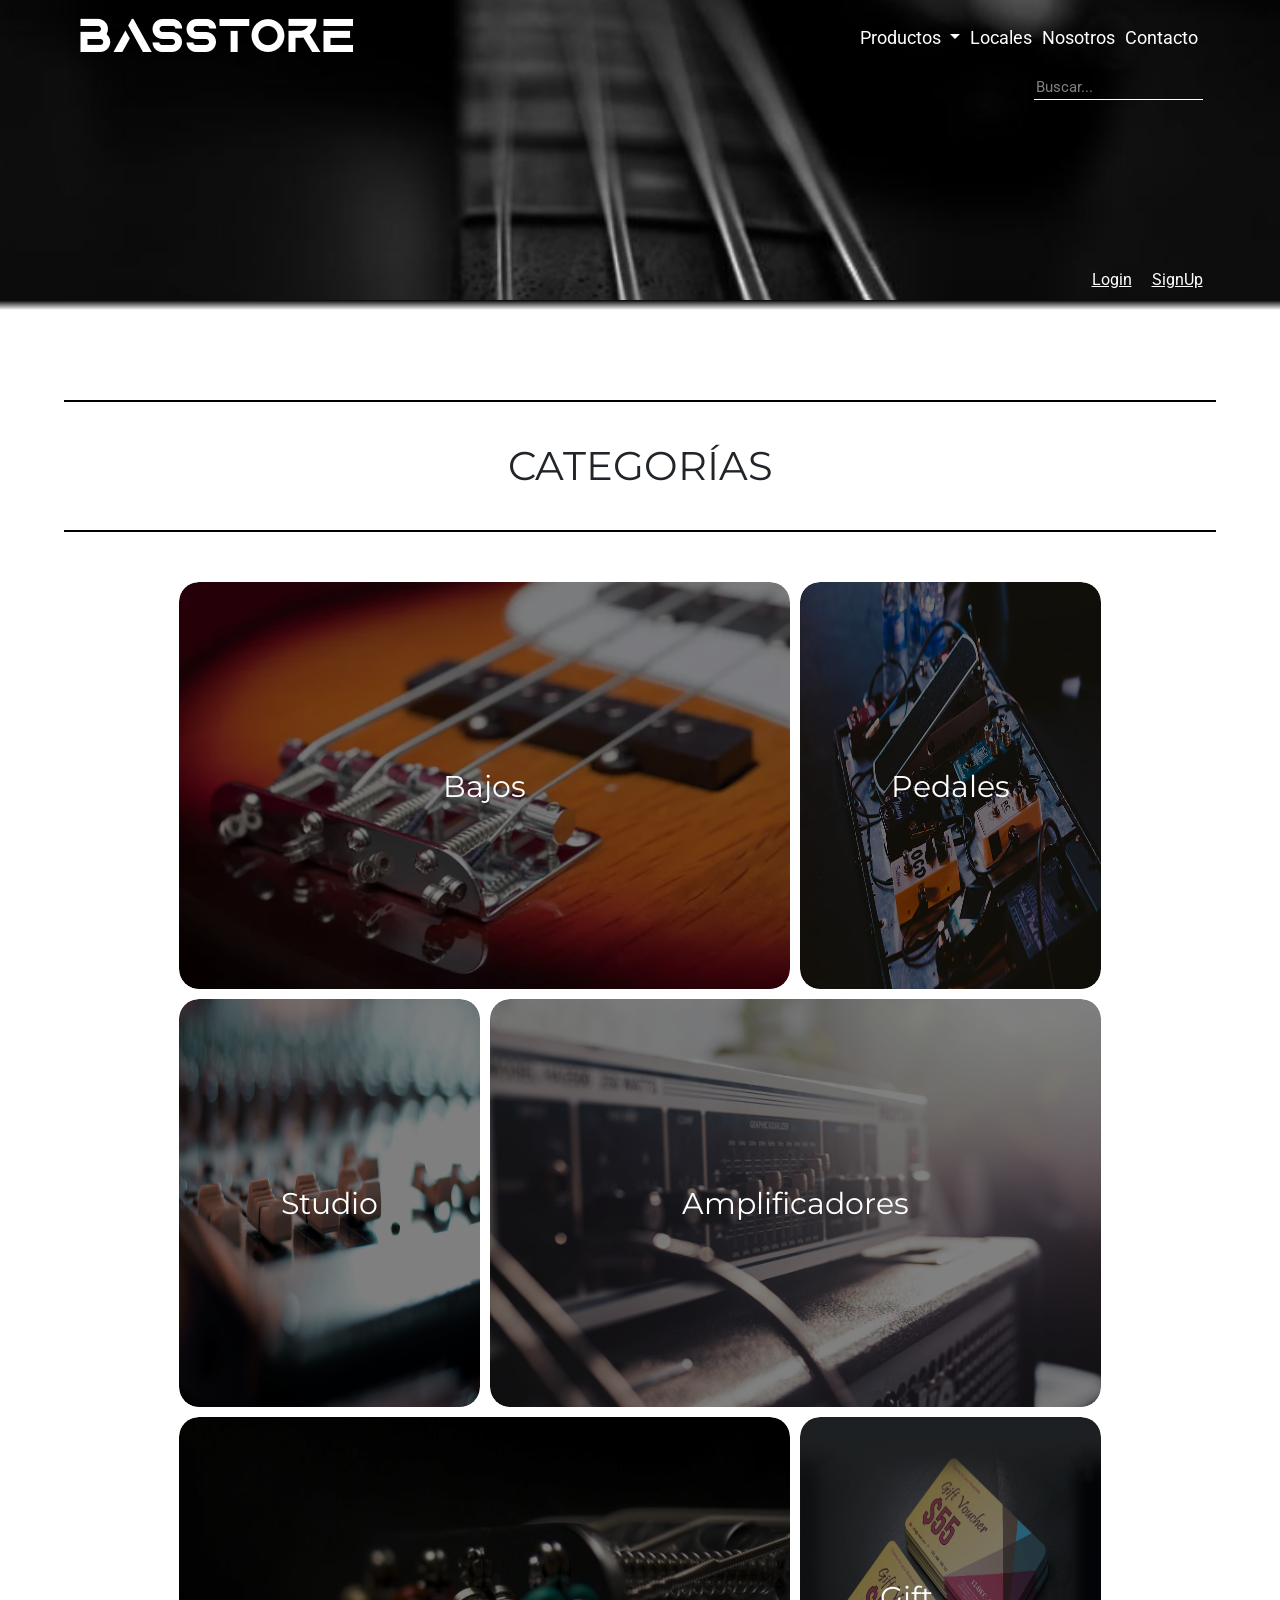
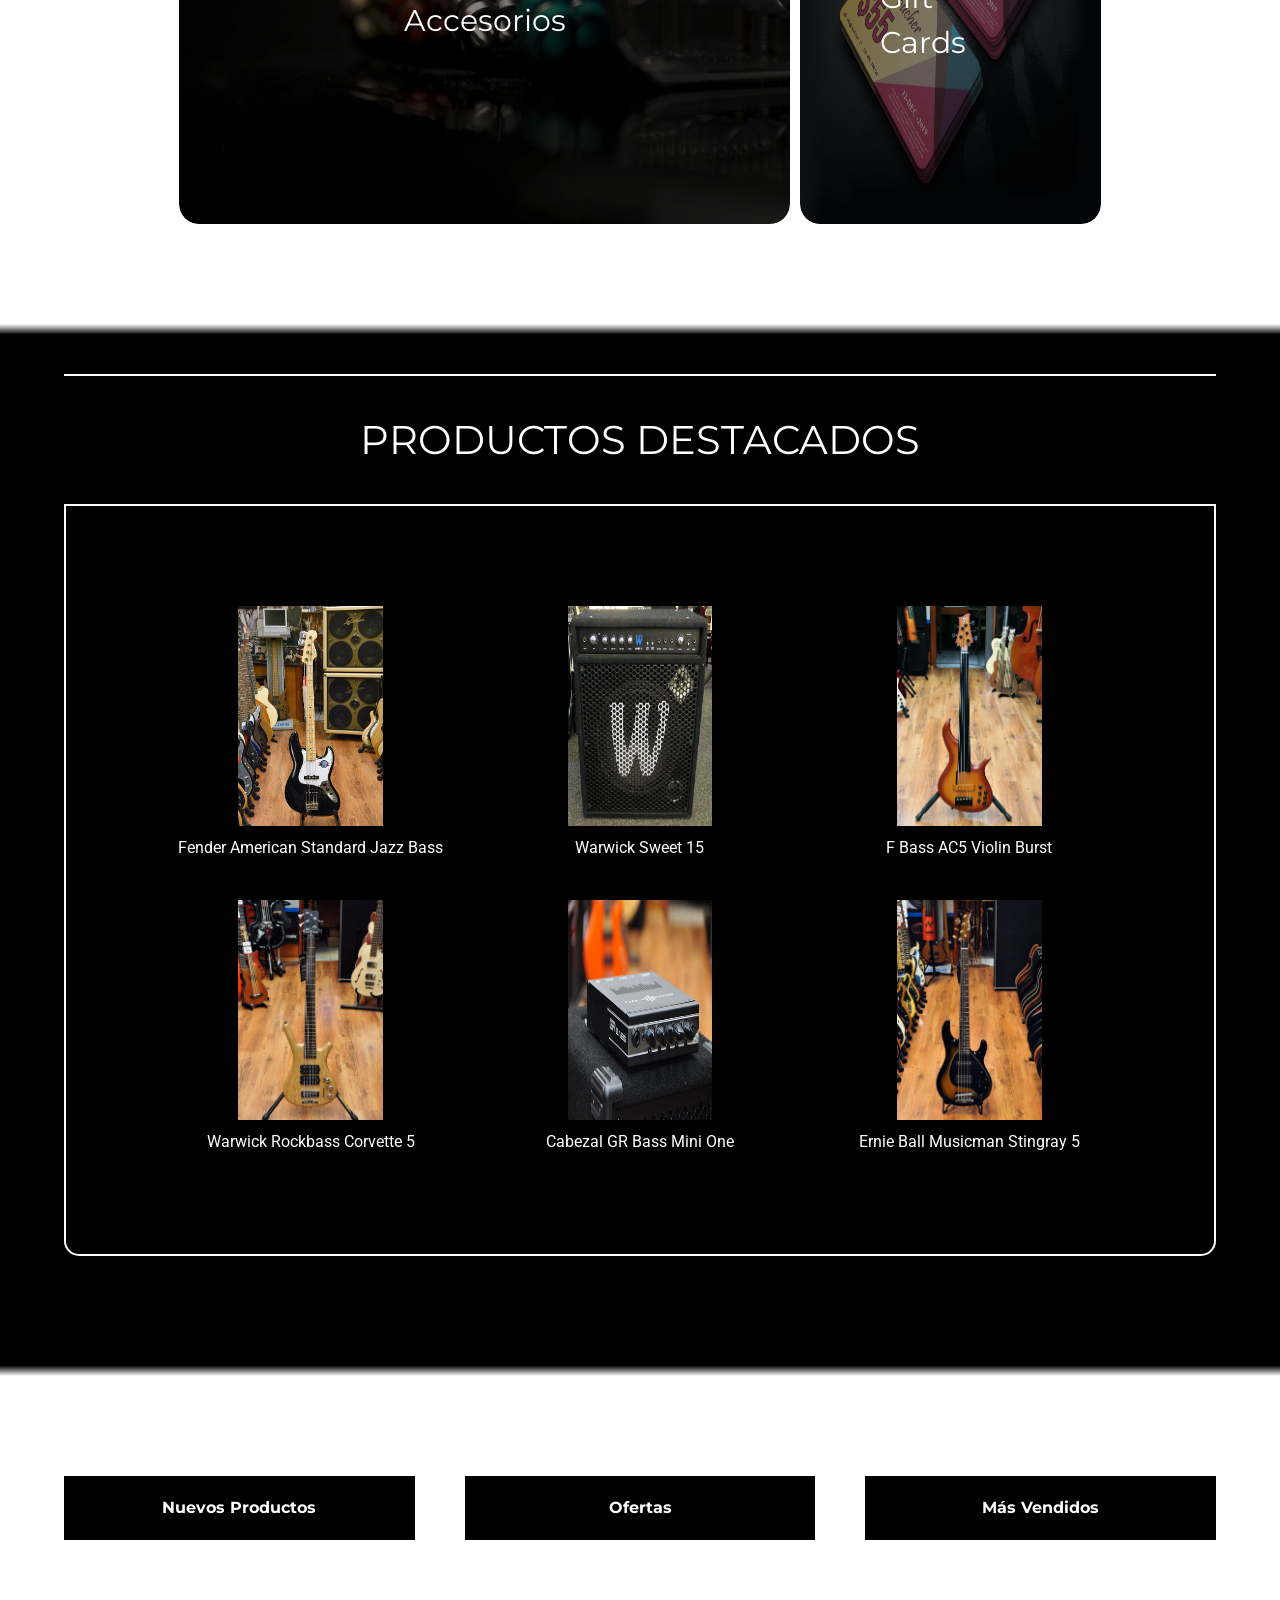
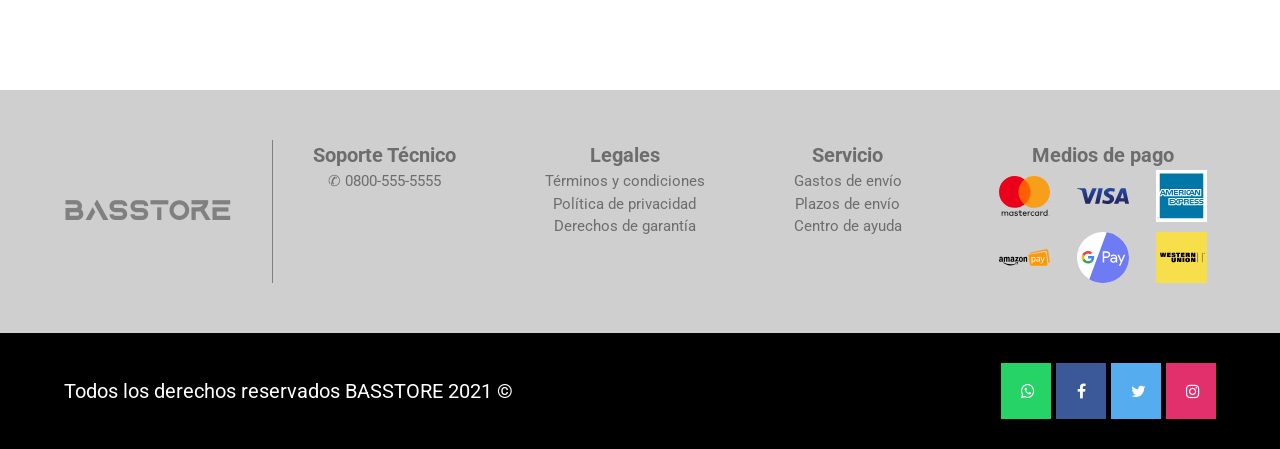
==== index.html @ 3ac5dce4 "sass (extend+mixins+map)" ====
<!DOCTYPE html>
<html lang="en">
<head>
    <meta charset="UTF-8">
    <meta http-equiv="X-UA-Compatible" content="IE=edge">
    <meta name="viewport" content="width=device-width, initial-scale=1.0">
    <meta name="description" content="Tienda de Bajos">
    <meta name="description" content="En Basstore contamos con la más amplia variedad de bajos, amplificadores y accesorios del mercado.">
    <meta name="keywords" content="bajo, venta de bajos, bajos electricos, bajos acusticos, bajos fretless, amplificadores de bajo, pedales de bajo, cuerdas para bajo, accesorios para bajo, interfaces usb, jazz bass, fender jazz bass, fender precision bass, warwick, rickenbacker, schecter, gibson, musicman stingray, bajos 4 cuerdas, bajos 5 cuerdas, bajos 6 cuerdas, cuerdas de bajo ernie ball, cuerdas de bajo daddario">

    <link href="https://cdn.jsdelivr.net/npm/bootstrap@5.1.3/dist/css/bootstrap.min.css" rel="stylesheet" integrity="sha384-1BmE4kWBq78iYhFldvKuhfTAU6auU8tT94WrHftjDbrCEXSU1oBoqyl2QvZ6jIW3" crossorigin="anonymous">
   
    <link rel="stylesheet" href="style.css">
    <link rel="preconnect" href="https://fonts.googleapis.com"> <!-- FUENTE MONTSERRAT -->
    <link rel="preconnect" href="https://fonts.gstatic.com" crossorigin>
    <link href="https://fonts.googleapis.com/css2?family=Montserrat:wght@300;700&display=swap" rel="stylesheet">

    <link rel="preconnect" href="https://fonts.googleapis.com"> <!-- FUENTE ROBOTO -->
    <link rel="preconnect" href="https://fonts.gstatic.com" crossorigin>
    <link href="https://fonts.googleapis.com/css2?family=Roboto:wght@300&display=swap" rel="stylesheet">
    <link rel="stylesheet" href="https://cdnjs.cloudflare.com/ajax/libs/font-awesome/4.7.0/css/font-awesome.min.css">
    
    <title>Basstore</title>
</head>


<body>

    <header>
        <div class="container">
            <nav class="row">
                <a href="/" class="col-lg-6 logo">BASSTORE</a>
                <ul class="nav col-lg-6 ">
                    <div class="dropdown">
                        <button class="btn btn-secondary dropdown-toggle nav-link" type="button" id="dropdownMenuButton" data-toggle="dropdown" aria-haspopup="true" aria-expanded="false">
                          Productos
                        </button>
                        <div class="dropdown-menu" aria-labelledby="dropdownMenuButton">
                          <a class="dropdown-item" href="paginas/bajos.html">Bajos</a>
                          <a class="dropdown-item" href="paginas/pedales.html">Pedales</a>
                          <a class="dropdown-item" href="paginas/studio.html">Studio</a>
                          <a class="dropdown-item" href="paginas/amplificadores.html">Amplificadores</a>
                          <a class="dropdown-item" href="paginas/accesorios.html">Accesorios</a>
                          <a class="dropdown-item" href="paginas/gift-cards.html">Gift Cards</a>
                        </div>
                      </div>
                    <li class="nav-item"><a class="nav-link" href="paginas/locales.html">Locales</a></li>
                    <li class="nav-item"><a class="nav-link" href="paginas/nosotros.html">Nosotros</a></li>
                    <li class="nav-item"><a class="nav-link" href="paginas/contacto.html">Contacto</a></li>
                </ul>
            </nav>

            <div class="buscar">
                <input type="text" placeholder="Buscar..." class="buscar__barra">
            </div>

            <div class="inicio-sesion">
                <a href="" class="log">Login</a>
                <a href="" class="log">SignUp</a>
            </div>
        </div>
        
    </header>
    

    <main>
        <section class="categorias">
            <div class="contenedor">
            
                <h1 class="titulo">Categorías</h1>
                <div class="categorias__secciones">

                    <div class="seccion" id="seccion-bajos">
                        <a href="paginas/bajos.html">
    
                            <div class="seccion__contenedorImagen">
                                <img src="src/img/bajos.webp" alt="bajos">

                                <div class="seccion__overlay">
                                    <p>Bajos</p>
                                </div>
                            </div>
                            
                        </a>
                    </div>
                    
                    <div class="seccion">
                        <a href="paginas/pedales.html">
                            <div class="seccion__contenedorImagen">
                                <img src="src/img/pedales.jpg" alt="pedales">

                                <div class="seccion__overlay">
                                    <p>Pedales</p>
                                </div>
                            </div>
                        </a>
                        
                    </div>

                    <div class="seccion">
                        <a href="paginas/studio.html">
                            <div class="seccion__contenedorImagen">
                                <img src="src/img/studio.jpg" alt="studio">

                                <div class="seccion__overlay">
                                    <p>Studio</p>
                                </div>
                            </div>
                        </a>
                    </div>

                    <div class="seccion" id="seccion-amplificadores">
                        <a href="paginas/amplificadores.html">
                            <div class="seccion__contenedorImagen">
                                <img src="src/img/amplificador.jpg" alt="amplificadores">
                            
                                
                                <div class="seccion__overlay">
                                    <p>Amplificadores</p>
                                </div>

                            </div>
                            
                        </a>
                    </div>

                    <div class="seccion"  id="seccion-accesorios">
                        <a href="paginas/accesorios.html">

                            <div class="seccion__contenedorImagen">
                                <img src="src/img/accesorios.jpg" alt="accesorios">

                                
                                <div class="seccion__overlay">
                                    <p>Accesorios</p>
                                </div>
                            </div>
                            
                        </a>
                    </div>

                    <div class="seccion">
                        <a href="paginas/gift-cards.html">
                            <div class="seccion__contenedorImagen">
                                <img src="src/img/giftcard.jpg" alt="gift-cards">

                                
                                <div class="seccion__overlay">
                                    <p>Gift Cards</p>
                                </div>
                            </div>
                            
                        </a>
                    </div>
            </div>
        </section>


    
    
        <section class="destacados">
            <div class="contenedor">
                <h1 class="destacados__titulo">
                    Productos Destacados
                </h1>
    
                <div class="destacados__secciones">
                    <a href="#">
                        <div class="destacado">
                            <img src="src/img/bajos/destacado1.jpg" alt="Destacado 1" class="destacado__imagen"> 
                            <p class="destacado__nombre">Fender American Standard Jazz Bass</p>                        
                        </div>
                    </a>     
                    
                    <a href="#">
                        <div class="destacado">
                            <img src="src/img/amplificadores/destacado2.jpg" alt="Destacado 2" class="destacado__imagen"> 
                            <p class="destacado__nombre">Warwick Sweet 15</p>                        
                        </div>
                    </a>     
                    
                    <a href="#">
                        <div class="destacado">
                            <img src="src/img/bajos/destacado3.jpg" alt="Destacado 3" class="destacado__imagen"> 
                            <p class="destacado__nombre">F Bass AC5 Violin Burst</p>                        
                        </div>
                    </a>  

                    <a href="#">
                        <div class="destacado">
                            <img src="src/img/bajos/destacado4.jpg" alt="Destacado 4" class="destacado__imagen"> 
                            <p class="destacado__nombre">Warwick Rockbass Corvette 5</p>                        
                        </div>
                    </a>  

                    <a href="#">
                        <div class="destacado">
                            <img src="src/img/amplificadores/destacado5.jpg" alt="Destacado 5" class="destacado__imagen"> 
                            <p class="destacado__nombre">Cabezal GR Bass Mini One</p>                        
                        </div>
                    </a>  

                    <a href="#">
                        <div class="destacado">
                            <img src="src/img/bajos/destacado6.jpg" alt="Destacado 6" class="destacado__imagen"> 
                            <p class="destacado__nombre">Ernie Ball Musicman Stingray 5</p>                        
                        </div>
                    </a>
                    
                </div>
            </div>
        </section>
    
        <section>
            <div class="contenedor">
                <div class="extras">
                    <div class="extra"><a href="paginas/nuevos.html">Nuevos Productos</a></div>
                    <div class="extra"><a href="paginas/ofertas.html">Ofertas</a></div>
                    <div class="extra"><a href="paginas/mas-vendidos.html">Más Vendidos</a></div>
                </div>
            </div>
        </section>

        <section class="fondo-pie-previo">
            <div class="contenedor ">
                <div class="pie-previo">
                    <a href="index.html" class="logo-pie">Basstore</a>

                    <div class="datos">
                        <div class="dato">
                            <strong>Soporte Técnico</strong>
                            <p>&#9990; 0800-555-5555</p>
                        </div>

                        <div class="dato">
                            <strong>Legales</strong>
                            <p>Términos y condiciones</p>
                            <p>Política de privacidad</p>
                            <p>Derechos de garantía</p>
                        </div>

                        <div class="dato">
                            <strong>Servicio</strong>
                            <p>Gastos de envío</p>
                            <p>Plazos de envío</p>
                            <p>Centro de ayuda</p>
                        </div>

                        <div class="dato">
                            <strong>Medios de pago</strong>
                            <div class="tarjetas">
                                <img src="src/img/logos/mastercard-2.svg" alt="MasterCard">
                                <img src="src/img/logos/visa-seeklogo.com.svg" alt="Visa">
                                <img src="src/img/logos/american-express-1.svg" alt="AmericanExpress">
                                <img src="src/img/logos/amazon-pay-1.svg" alt="AmazonPay">
                                <img src="src/img/logos/google-pay-or-tez.svg" alt="GooglePay">
                                <img src="src/img/logos/western-union-1.svg" alt="WesternUnion">
                            </div>
                        </div>
                    </div>
                </div>
            </div>
        </section>

    </main>


    <footer>
        <div class="contenedor footer">
            <p class="footer__texto">Todos los derechos reservados BASSTORE 2021 &copy;</p>

            <div class="footer__contacto">
                <a href="#" class="fa fa-whatsapp"></a>
                <a href="#" class="fa fa-facebook"></a>
                <a href="#" class="fa fa-twitter"></a>
                <a href="#" class="fa fa-instagram"></a>
            </div>
        </div>
    </footer>






    <script src="https://code.jquery.com/jquery-3.3.1.slim.min.js" integrity="sha384-q8i/X+965DzO0rT7abK41JStQIAqVgRVzpbzo5smXKp4YfRvH+8abtTE1Pi6jizo" crossorigin="anonymous"></script>
    <script src="https://cdnjs.cloudflare.com/ajax/libs/popper.js/1.14.7/umd/popper.min.js" integrity="sha384-UO2eT0CpHqdSJQ6hJty5KVphtPhzWj9WO1clHTMGa3JDZwrnQq4sF86dIHNDz0W1" crossorigin="anonymous"></script>
    <script src="https://stackpath.bootstrapcdn.com/bootstrap/4.3.1/js/bootstrap.min.js" integrity="sha384-JjSmVgyd0p3pXB1rRibZUAYoIIy6OrQ6VrjIEaFf/nJGzIxFDsf4x0xIM+B07jRM" crossorigin="anonymous"></script>
</body>

</html>
---- style.css ----
/* --------------------------------------------------------------- */
@font-face {
  font-family: Aquire;
  src: url("src/fuente/Aquire-BW0ox.otf") format("opentype");
}
@font-face {
  font-family: Aquire;
  font-weight: normal;
  src: url("src/fuente/AquireLight-YzE0o.otf") format("opentype");
}
@font-face {
  font-family: Aquire;
  font-weight: bold;
  src: url("src/fuente/AquireBold-8Ma60.otf") format("opentype");
}
/* --------------------------------------------------------------- */
html {
  box-sizing: border-box;
  font-size: 62.5%;
  /* 1 rem = 10 pixeles */
}

*, *:before, *:after {
  box-sizing: inherit;
}

body {
  font-family: "Roboto", sans-serif;
  font-size: 1.6rem;
  line-height: 1.5;
  /* Interlineado */
  margin: 0;
}

main {
  background: linear-gradient(to bottom, #000 0%, #FFF 10px);
}

header {
  background-image: url(src/img/5.jpg);
  height: 30rem;
  background-size: cover;
  background-repeat: no-repeat;
  background-position: center center;
  position: relative;
}

.contenedor {
  max-width: 120rem;
  width: 90%;
  margin: 0 auto;
}

.logo, .logo-pie {
  display: inline-block;
  font-family: Aquire;
  color: #FFF;
  font-size: 5rem;
  font-weight: bold;
  margin: 0;
  text-decoration: none;
}
.logo:hover, .logo-pie:hover {
  color: #FFF;
}

.logo-pie {
  color: gray;
  font-size: 3rem;
}
.logo-pie:hover {
  color: gray;
}

.inicio-sesion {
  display: flex;
  gap: 2rem;
  justify-content: flex-end;
  padding-top: 16.75rem;
}
.inicio-sesion img {
  display: inline;
  position: relative;
  width: 5%;
}
.inicio-sesion .log {
  display: inline;
  color: #FFF;
}

.nav {
  justify-content: flex-end;
  align-items: center;
}
.nav-link {
  color: #FFF;
  font-size: 1.8rem;
  text-decoration: none;
  padding: 0 0.5rem;
  border-radius: 0.5rem;
  background-color: unset;
  border: none;
}
.nav-link:hover {
  color: #000;
  background-color: #FFF;
  transition: 0.5s ease;
}

.dropdown-item {
  font-family: "Roboto", sans-serif;
  font-size: 1.3rem;
}

.buscar {
  display: flex;
  justify-content: flex-end;
}
.buscar__barra {
  background: transparent;
  width: 15%;
  border: none;
  height: 2.5rem;
  font-size: 1.5rem;
  color: #FFF;
  border-bottom: 1px solid #FFF;
}
.buscar__barra:focus {
  outline: none;
}
.buscar__barra::-moz-placeholder {
  color: #FFF;
  opacity: 0.5;
}
.buscar__barra:-ms-input-placeholder {
  color: #FFF;
  opacity: 0.5;
}
.buscar__barra::placeholder {
  color: #FFF;
  opacity: 0.5;
}

@media (max-width: 991px) {
  header {
    height: 18rem;
  }
  header .nav {
    justify-content: center;
  }
  header .nav-link {
    font-size: 1.6rem;
  }
  header .logo, header .logo-pie {
    text-align: center;
    font-size: 3.5rem;
  }
  header .buscar {
    justify-content: center;
    padding-top: 2rem;
  }
  header .buscar__barra {
    font-size: 1rem;
    width: 50%;
  }
  header .inicio-sesion {
    display: flex;
    gap: 2rem;
    justify-content: flex-end;
    padding-top: 2rem;
    font-size: 1.2rem;
  }

  .row {
    gap: 2rem;
  }
}
/* --------------------------- */
/* CATEGORIAS */
.categorias {
  padding-top: 10rem;
}
.categorias__secciones {
  display: grid;
  grid-template-columns: repeat(3, 1fr);
  grid-template-rows: repeat(3, 1fr);
  gap: 1rem;
  align-items: start;
  justify-content: start;
  margin: 5rem auto;
  max-width: 80%;
}
.categorias__secciones .seccion, .categorias__secciones .seccion__contenedorImagen {
  width: 100%;
  height: 100%;
  position: relative;
}
.categorias__secciones .seccion__contenedorImagen {
  overflow: hidden;
  border-radius: 20px;
  justify-content: center;
}
.categorias__secciones .seccion__contenedorImagen img {
  height: 100%;
  width: 100%;
  border-radius: 20px;
  filter: brightness(50%);
  transition: transform 1s ease;
}
.categorias__secciones .seccion__contenedorImagen .seccion__overlay {
  position: absolute;
  top: 50%;
  left: 50%;
  transform: translate(-50%, -50%);
}
.categorias__secciones .seccion__contenedorImagen .seccion__overlay p {
  color: #FFF;
  font-family: "Montserrat", sans-serif;
  font-size: 3rem;
  margin: 0;
  padding: 0 0.5rem;
  z-index: 2;
  transition: transform 1s ease;
}
.categorias__secciones .seccion:hover .seccion__contenedorImagen img, .categorias__secciones .seccion__contenedorImagen:hover .seccion__contenedorImagen img {
  transform: scale(1.1);
  filter: brightness(75%);
}
.categorias__secciones .seccion:hover p, .categorias__secciones .seccion__contenedorImagen:hover p {
  transform: scale(1.3);
}

.titulo {
  margin: 0;
  padding: 4rem 0 4rem 0;
  text-align: center;
  text-transform: uppercase;
  border-bottom: 2px solid black;
  border-top: 2px solid black;
  font-family: "Montserrat", sans-serif;
  font-size: 4rem;
  font-weight: normal;
}

#seccion-bajos {
  grid-column: 1/3;
}

#seccion-amplificadores {
  grid-column: 2/4;
}

#seccion-accesorios {
  grid-column: 1/3;
}

@media (max-width: 767px) {
  .categorias {
    padding-top: 5rem;
  }
  .categorias__secciones {
    display: grid;
    grid-template-columns: repeat(2, 1fr);
    grid-template-rows: repeat(3, 1fr);
    gap: 0.5rem;
    align-items: start;
    justify-content: start;
    margin: 5rem auto;
    width: 500px;
  }
  .categorias__secciones .seccion__contenedorImagen {
    border-radius: 0;
  }
  .categorias__secciones .seccion__contenedorImagen img {
    border-radius: 0;
  }
  .categorias__secciones .seccion__contenedorImagen .seccion__overlay p {
    font-size: 1.5rem;
  }

  .titulo {
    margin: 0;
    padding: 2rem 0 2rem 0;
    text-align: center;
    text-transform: uppercase;
    border-bottom: 2px solid black;
    border-top: 2px solid black;
    font-family: "Montserrat", sans-serif;
    font-size: 2rem;
    font-weight: normal;
  }

  #seccion-bajos {
    grid-column: auto;
  }

  #seccion-amplificadores {
    grid-column: auto;
  }

  #seccion-accesorios {
    grid-column: auto;
  }
}
@media (min-width: 768px) and (max-width: 1023px) {
  .seccion__overlay p {
    font-size: 2rem;
  }
}
@media (max-width: 1023px) {
  .seccion:hover .seccion__contenedorImagen img, .categorias__secciones .seccion__contenedorImagen:hover .seccion__contenedorImagen img {
    transform: none;
  }
  .seccion:hover .seccion__contenedorImagen p, .categorias__secciones .seccion__contenedorImagen:hover .seccion__contenedorImagen p {
    transform: none;
  }

  .titulo {
    font-size: 3rem;
  }
}
/* ---------------------------------------------------------------*/
/* DESTACADOS */
.destacados {
  margin-top: 10rem;
  padding: 5rem 0 12rem 0;
  background: linear-gradient(to bottom, white, black 1%, black 99%, white);
  color: #FFF;
}
.destacados__titulo {
  margin: 0;
  text-align: center;
  text-transform: uppercase;
  padding: 4rem 0 4rem 0;
  border-top: 2px solid #FFF;
  color: #FFF;
  font-family: "Montserrat", sans-serif;
  font-size: 4rem;
  font-weight: normal;
}
.destacados__secciones {
  display: grid;
  grid-template-columns: repeat(3, 1fr);
  grid-template-rows: repeat(2, 1fr);
  gap: 4rem;
  align-items: start;
  justify-content: start;
  padding: 10rem;
  border-radius: 0 0 1.5rem 1.5rem;
  border: 2px solid #FFF;
}
.destacados__secciones a {
  text-decoration: none;
}

.destacado {
  display: flex;
  flex-direction: column;
  gap: 1rem;
  align-items: center;
  justify-content: center;
  width: 100%;
  height: 100%;
  text-align: center;
  color: #FFF;
  text-decoration: none;
  width: 1;
}
.destacado__nombre {
  margin: 0;
}
.destacado__imagen {
  width: 50%;
  height: 220px;
  align-self: center;
}

@media (max-width: 767px) {
  .destacados {
    margin-top: 2rem;
    padding: 4rem 0;
  }
  .destacados__titulo {
    font-size: 3rem;
    padding: 2rem 0;
  }
  .destacados__secciones {
    display: grid;
    grid-template-columns: repeat(2, 1fr);
    grid-template-rows: repeat(3, 1fr);
    gap: 0.5rem;
    align-items: start;
    justify-content: start;
    padding: 1rem;
  }

  .destacado {
    padding: 1rem;
  }
  .destacado__nombre {
    font-size: 1.2rem;
  }
  .destacado__imagen {
    height: 120px;
  }
}
@media (min-width: 768px) and (max-width: 1023px) {
  .destacados .destacados__secciones {
    padding: 5rem;
  }
  .destacados .destacado__imagen {
    height: 180px;
  }
}
/* ---------------------------------------------------------------*/
/* EXTRA */
.extras {
  margin: 10rem 0;
  display: flex;
  flex-direction: row;
  gap: 5rem;
  align-items: none;
  justify-content: space-around;
}
.extras .extra {
  -webkit-animation-name: efecto;
          animation-name: efecto;
  -webkit-animation-iteration-count: infinite;
          animation-iteration-count: infinite;
  -webkit-animation-timing-function: ease-in;
          animation-timing-function: ease-in;
  -webkit-animation-duration: 5s;
          animation-duration: 5s;
  background-color: black;
  padding: 2rem 0;
  width: 100%;
  text-align: center;
}
.extras .extra a {
  text-decoration: none;
  color: #FFF;
  width: 100%;
  font-family: "Montserrat", sans-serif;
  font-size: inherit;
  font-weight: bold;
  display: block;
}

@-webkit-keyframes efecto {
  0% {
    border-radius: 0 0 0 0;
  }
  33.3% {
    transform: rotate(3deg);
    background-color: #ff2d2d;
    border-radius: 50% 0 0 0;
  }
  50% {
    background-color: black;
  }
  66.6% {
    transform: rotate(-3deg);
    border-radius: 0 50% 0 0;
    background-color: #ff2d2d;
  }
}

@keyframes efecto {
  0% {
    border-radius: 0 0 0 0;
  }
  33.3% {
    transform: rotate(3deg);
    background-color: #ff2d2d;
    border-radius: 50% 0 0 0;
  }
  50% {
    background-color: black;
  }
  66.6% {
    transform: rotate(-3deg);
    border-radius: 0 50% 0 0;
    background-color: #ff2d2d;
  }
}
@media (max-width: 767px) {
  .extras {
    flex-direction: column;
    width: 50%;
    margin: 8rem auto 0 auto;
  }
}
/* ---------------------------------------------------------------*/
.fondo-pie-previo {
  background-color: #cfcfcf;
}

.pie-previo {
  color: #6d6d6d;
  display: flex;
  flex-direction: row;
  gap: 4rem;
  align-items: center;
  justify-content: flex-start;
  margin-top: 15rem;
  padding: 5rem 0;
}
.pie-previo .datos {
  display: flex;
  flex-direction: row;
  gap: 3rem;
  align-items: flex-start;
  justify-content: space-between;
  border-left: 1px solid gray;
  padding-left: 4rem;
}
.pie-previo .datos .dato {
  text-align: center;
  max-width: 25%;
}
.pie-previo .datos .dato strong {
  font-family: inherit;
  font-size: 2rem;
  font-weight: bold;
  margin-bottom: 2rem;
}
.pie-previo .datos .dato p {
  margin: 0;
  width: 100%;
  font-size: 1.5rem;
}
.pie-previo .datos .dato .tarjetas {
  margin: 0;
  width: 100%;
  display: grid;
  grid-template-columns: repeat(3, 1fr);
  grid-template-rows: repeat(2, 1fr);
  gap: 1rem;
  align-items: start;
  justify-content: start;
}
.pie-previo .datos .dato .tarjetas img {
  width: 75%;
  margin: 0 auto;
  align-self: center;
}

@media (max-width: 767px) {
  .pie-previo {
    padding: 2rem 0;
    gap: 2rem;
    margin-top: 8rem;
    flex-direction: column;
  }
  .pie-previo .datos {
    padding: 0;
    border: none;
    justify-content: space-between;
  }
  .pie-previo .datos .dato strong {
    font-size: 1.5rem;
  }
  .pie-previo .datos .dato p {
    font-size: 1.2rem;
  }
  .pie-previo .datos .dato .tarjetas {
    gap: 0.2rem;
  }

  .logo-pie {
    font-size: 3.5rem;
  }
}
@media (min-width: 768px) and (max-width: 1023px) {
  .pie-previo {
    gap: 2rem;
    margin-top: 8rem;
  }
  .pie-previo .datos {
    gap: 1.5rem;
    padding-left: 1.5rem;
  }
  .pie-previo .datos .dato strong {
    font-size: 1.75rem;
  }
  .pie-previo .datos .dato p {
    font-size: 1.2rem;
  }
}
/* ---------------------------------------------------------------*/
footer {
  background-color: #000;
  height: 10%;
  padding: 3rem 0;
}
footer .footer {
  display: flex;
  justify-content: space-between;
  align-items: center;
}
footer .footer__texto {
  color: #FFF;
  font-size: 2rem;
  margin: 0;
}
footer .footer__contacto {
  display: flex;
  gap: 0.5rem;
}

/* Style all font awesome icons */
.fa {
  padding: 2rem;
  font-size: 3rem;
  width: 5rem;
  text-align: center;
  text-decoration: none;
  /* Add a hover effect if you want */
}
.fa:hover {
  opacity: 0.7;
  transition: 0.5s;
}
.fa-twitter {
  color: #FFF;
  background: #55ACEE;
}
.fa-facebook {
  color: #FFF;
  background: #3B5998;
}
.fa-instagram {
  color: #FFF;
  background: #e1306c;
}
.fa-whatsapp {
  color: #FFF;
  background: #25d366;
}

@media (max-width: 767px) {
  footer {
    padding: 2rem 0;
  }
  footer .footer__texto {
    font-size: 1rem;
  }
  footer .footer__contacto {
    display: grid;
    grid-template-columns: 1fr 1fr;
    grid-template-rows: 1fr 1fr;
    gap: 0;
    align-items: start;
    justify-content: start;
  }

  .fa {
    padding: 0.5rem;
    width: 2.5rem;
  }
}
/* ---------------------------------------------------------------*/
/* LOCALES */
.locales-todo {
  padding-top: 10rem;
}

.locales {
  display: grid;
  grid-template-columns: 1fr;
  grid-template-rows: repeat(3, 1fr);
  gap: 0;
  align-items: start;
  justify-content: start;
  row-gap: 5rem;
  margin-top: 5rem;
  width: 100%;
}
.locales .local {
  display: flex;
  flex-direction: row;
  gap: 5rem;
  align-items: flex-start;
  justify-content: flex-start;
  width: 100%;
}
.locales .local img {
  width: 20%;
}
.locales .local:not(:last-child) {
  border-bottom: 1px solid #c2c2c2;
  padding-bottom: 2rem;
}
.locales .local__info {
  display: flex;
  flex-direction: column;
  gap: 0;
  align-items: flex-start;
  justify-content: center;
}
.locales .local__info p {
  align-items: center;
}
.locales .local__info__direccion {
  font-family: inherit;
  font-size: 2rem;
  font-weight: bold;
}

@media (max-width: 767px) {
  .local {
    display: flex;
    flex-direction: column;
    gap: 2rem;
    align-items: center;
    justify-content: center;
    text-align: center;
    padding-bottom: 2rem;
  }
  .local iframe {
    align-self: center;
    width: unset;
    padding-top: 2rem;
  }
  .local__info {
    font-size: 1.5rem;
  }
}
@media (min-width: 768px) and (max-width: 1023px) {
  .locales-todo {
    padding-top: 5rem;
    padding-bottom: 0;
  }
  .locales-todo .local__info {
    font-size: 1.5rem;
  }
}
/* ---------------------------------------------------------------*/
/* CONTACTO */
.formulario-todo {
  padding-top: 10rem;
}

form {
  width: 50%;
  margin: 5rem auto;
  background-color: #6e6e6e;
  padding: 4rem;
  border-radius: 5px;
  font-family: "Roboto", sans-serif;
}
form .campos {
  color: #FFF;
}
form .campos .form-group {
  line-height: 4rem;
}
form .campos .form-group label {
  font-weight: bold;
  font-size: 2rem;
}
form .campos .form-group .form-control {
  padding: 1rem;
  border: none;
  border-radius: 8px;
  font-size: 1.5rem;
}

.botones {
  display: flex;
  flex-direction: row;
  gap: 5rem;
  align-items: flex-start;
  justify-content: space-evenly;
  margin-top: 3rem;
  padding: 0 5rem;
}

.boton-rojo {
  background-color: red;
  font-weight: bold;
  color: #FFF;
  border: none;
  transition: 0.3s ease;
  padding: 1rem;
}
.boton-rojo:hover {
  cursor: pointer;
  color: #000;
  background-color: #ff9090;
}

.boton-verde {
  background-color: #00be00;
  font-weight: bold;
  color: #FFF;
  border: none;
  transition: 0.3s ease;
  padding: 1rem;
}
.boton-verde:hover {
  cursor: pointer;
  color: #000;
  background-color: #7bff7b;
}

@media (max-width: 1023px) {
  form {
    width: 80%;
    margin: 5rem auto;
    background-color: #6e6e6e;
    padding: 2rem;
    border-radius: 5px;
    font-family: "Roboto", sans-serif;
  }
  form .form-group {
    line-height: 4rem;
  }
  form .botones {
    width: 100%;
    flex-direction: column;
    text-align: unset;
  }
  form .botones .boton-verde, form .botones .boton-rojo {
    padding: 0.2rem;
    width: 100%;
  }
}
/* ---------------------------------------------------------------*/
/* NOSOTROS */
.sobre-nosotros {
  padding-top: 10rem;
}
.sobre-nosotros .nosotros {
  padding: 10rem;
  display: flex;
  flex-direction: row;
  gap: 5rem;
  align-items: center;
  justify-content: center;
}
.sobre-nosotros .nosotros__texto {
  width: 70%;
  border-left: 1px solid black;
  padding-left: 5rem;
}
.sobre-nosotros .nosotros__logo {
  font-family: Aquire;
  font-size: 4rem;
  font-weight: bold;
  text-decoration: none;
}

@media (max-width: 1023px) {
  .sobre-nosotros .nosotros {
    flex-direction: column;
    padding: 1rem;
    margin-top: 2rem;
  }
  .sobre-nosotros .nosotros__texto {
    padding: 0;
    border: none;
    width: 100%;
  }
}
/* ---------------------------------------------------------------*/
/* PRODUCTOS */
.padding-top {
  padding-top: 10rem;
}

.productos-todo {
  width: 80%;
  margin: 10rem auto;
  padding: 10rem;
  background-color: #e9e9e9;
  border: none;
  display: grid;
  grid-template-columns: repeat(3, 1fr);
  grid-template-rows: repeat(3, 1fr);
  gap: 2rem;
  align-items: start;
  justify-content: center;
}

.producto {
  width: 20%;
  height: 25%;
  color: #000;
  text-decoration: none;
}
.producto__contenedor {
  display: flex;
  flex-direction: column;
  gap: 2rem;
  align-items: center;
  justify-content: center;
  width: 100%;
  height: 100%;
}
.producto__contenedor .producto__imagen {
  height: 180px;
  width: 50%;
}
.producto__contenedor .producto__datos p {
  margin: 0;
  text-align: center;
}

#ordenar-productos {
  margin: 4rem 0 0 4rem;
}

.pagination {
  display: flex;
  flex-direction: row;
  gap: 0;
  align-items: flex-start;
  justify-content: flex-end;
}

@media (max-width: 1023px) {
  .pagination {
    display: none;
  }

  .productos-todo {
    width: 95%;
    padding: 0.5rem;
    background-color: unset;
    display: grid;
    grid-template-columns: 1fr;
    grid-template-rows: repeat(9, 1fr);
    gap: 1.5rem;
    align-items: flex-start;
    justify-content: flex-start;
    font-size: 1.6rem;
  }

  .contenedor__producto:not(:last-child) {
    border-bottom: 1px solid #c2c2c2;
  }

  .producto__contenedor {
    display: flex;
    flex-direction: row;
    gap: 5rem;
    align-items: flex-start;
    justify-content: flex-start;
  }
  .producto__contenedor .producto__imagen {
    width: 30%;
    height: 80%;
  }
  .producto__contenedor .producto__datos {
    display: flex;
    flex-direction: column;
    gap: 0;
    align-items: center;
    justify-content: flex-start;
    margin: 0 auto;
  }
}
/* ---------------------------------------------------------------*/
/* PRODUCTO */
.producto__titulo {
  padding-top: 10rem;
  margin: 0;
  text-align: center;
  font-size: 4rem;
  font-family: "Montserrat", sans-serif;
}

.prod {
  display: flex;
  flex-direction: row;
  gap: 10rem;
  align-items: center;
  justify-content: flex-start;
  margin: 10rem auto;
  width: 75%;
}
.prod__imagen {
  width: 50%;
  padding-right: 10rem;
  border-right: 1px solid black;
}
.prod .prod__info__precio {
  font-weight: bold;
  font-size: 2rem;
}

.boton-carrito {
  background-color: #00be00;
  font-weight: bold;
  color: #FFF;
  border: none;
  transition: 0.3s ease;
  padding: 1rem;
}

@media (max-width: 767px) {
  .prod {
    display: flex;
    flex-direction: column;
    gap: 2rem;
    align-items: flex-start;
    justify-content: center;
    max-width: 80%;
  }
  .prod__imagen {
    width: 100%;
    border: none;
    padding: 0;
  }
  .prod__info {
    text-align: center;
  }
}
@media (min-width: 768px) and (max-width: 1023px) {
  .prod {
    display: flex;
    gap: 3rem;
    max-width: 80%;
  }
  .prod__imagen {
    padding-right: 3rem;
  }
}
/* ---------------------------------------------------------------*/
/* GIFT CARDS */
.gift-todo {
  padding-top: 10rem;
}

.giftcards {
  margin: 10rem auto;
  display: grid;
  grid-template-columns: repeat(3, 1fr);
  grid-template-rows: repeat(2, 1fr);
  gap: 2rem;
  align-items: start;
  justify-content: start;
}

.gift-card {
  text-align: center;
}
.gift-card img {
  width: 100%;
}
.gift-card p {
  font-weight: bold;
}

@media (max-width: 767px) {
  .giftcards {
    margin: 10rem 0;
    grid-template-columns: 1fr 1fr;
    grid-template-rows: repeat(3, 1fr);
  }
  .giftcards .gift-card .boton-verde {
    width: 100%;
  }
}
@media (min-width: 768px) and (max-width: 1023px) {
  .gift-todo {
    width: 90%;
  }

  .gift-card .boton-verde {
    width: 75%;
  }
}/*# sourceMappingURL=style.css.map */
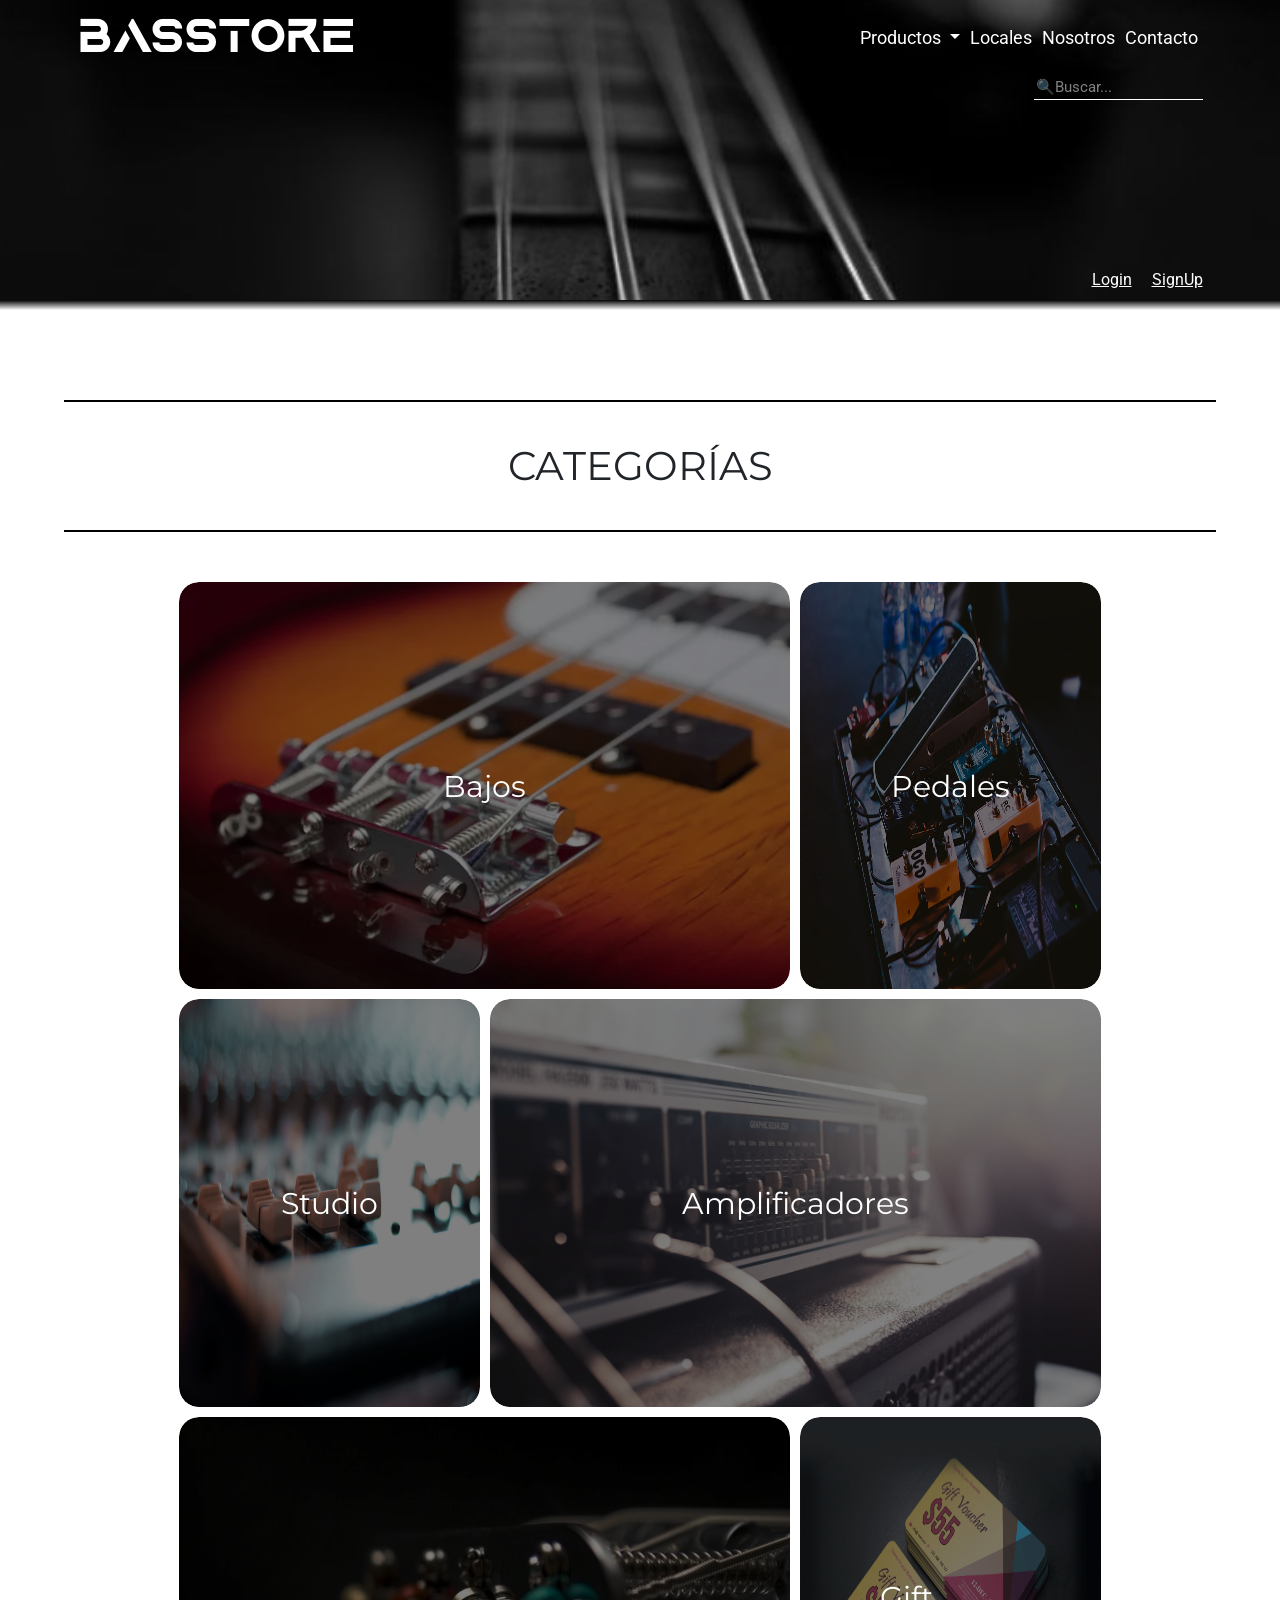
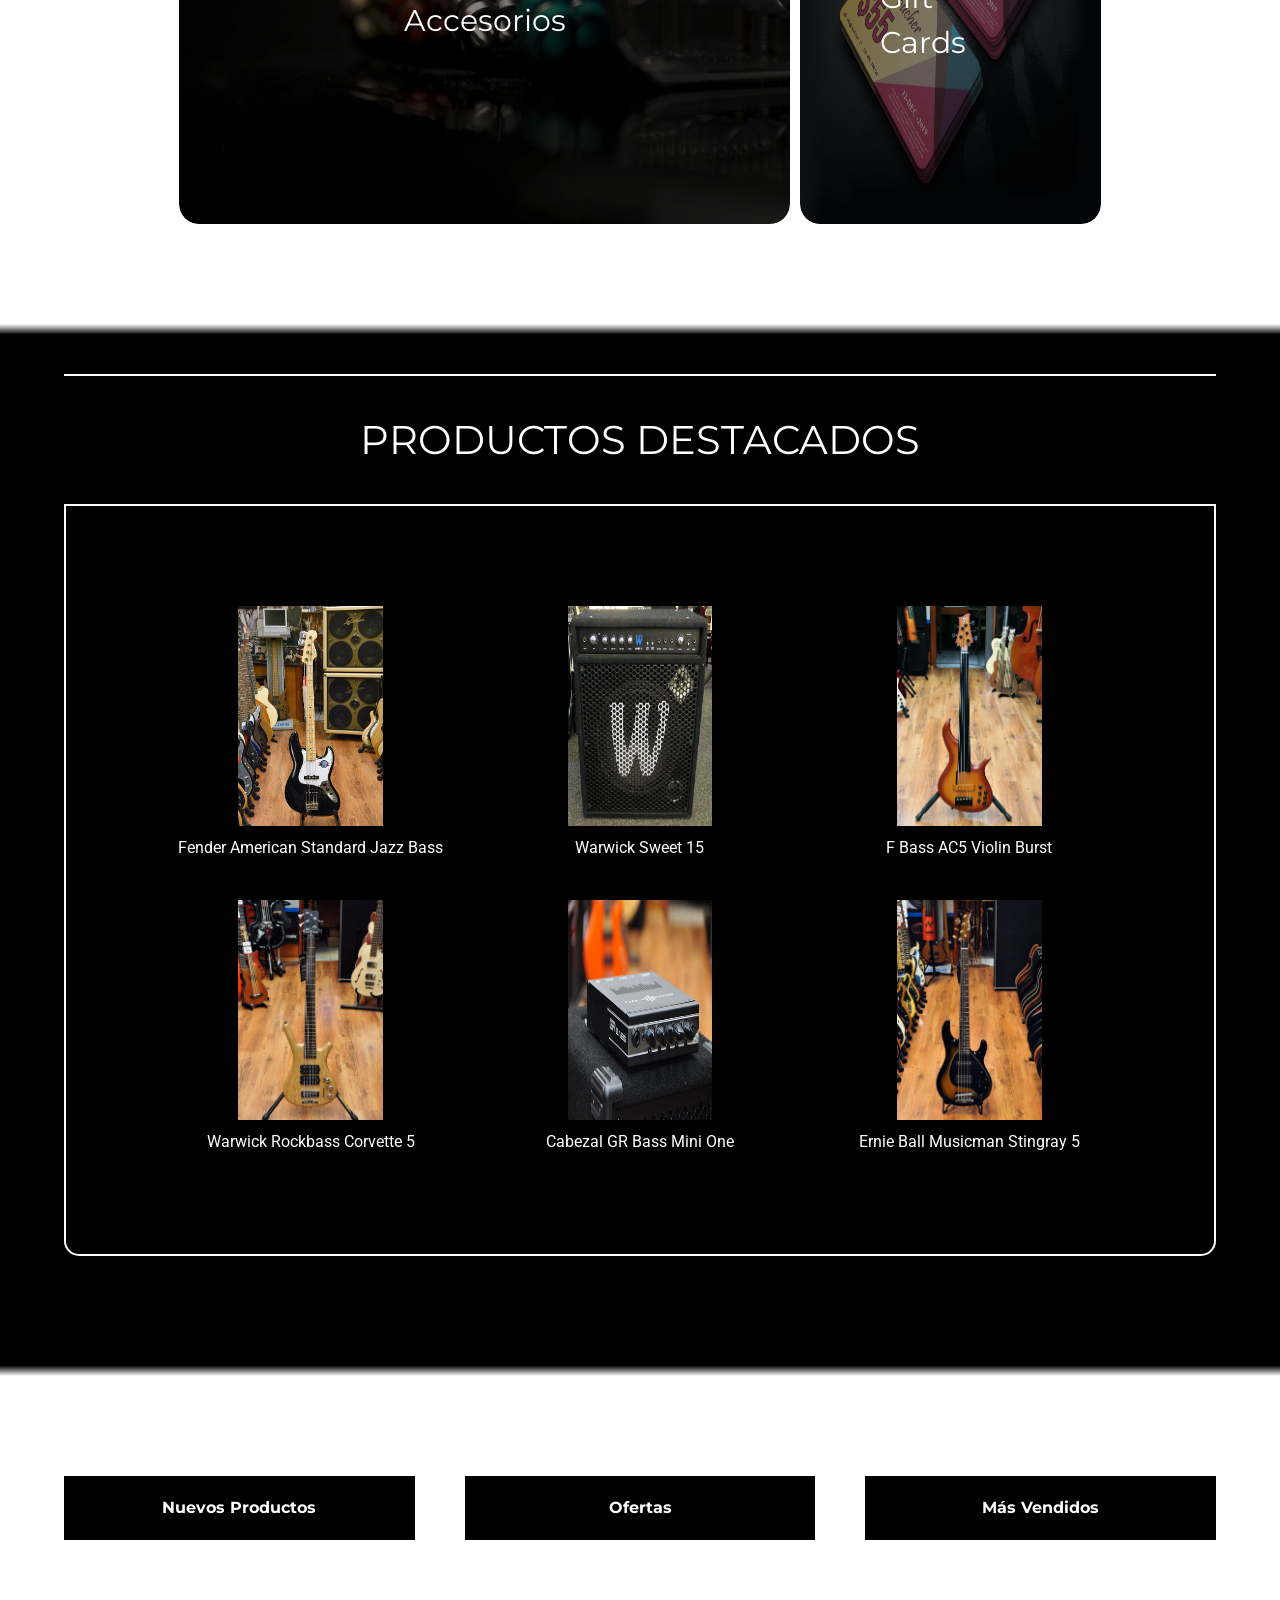
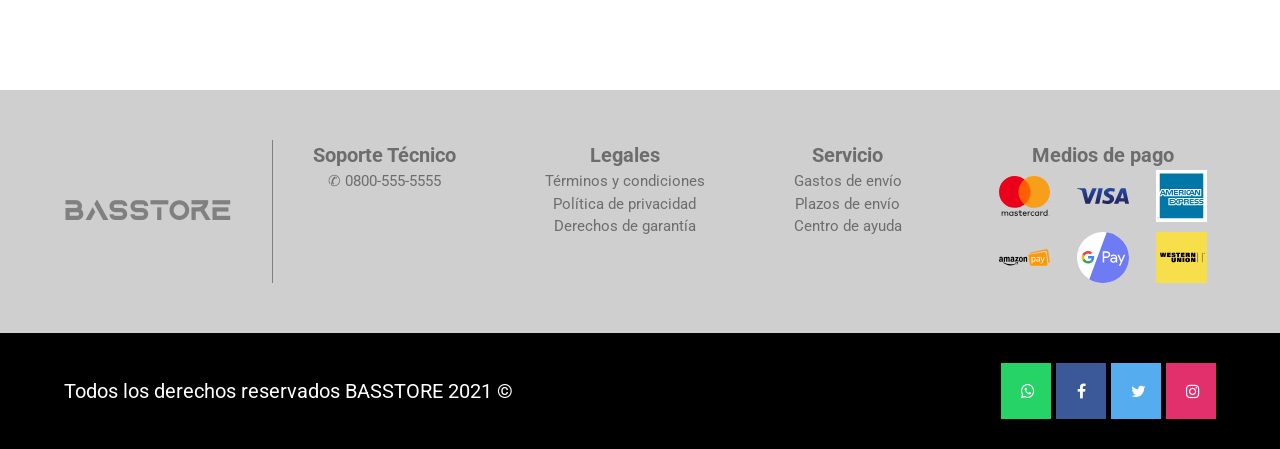
==== commit dec898db: "Proyecto Final" ====
--- a/index.html
+++ b/index.html
@@ -10,7 +10,8 @@
 
     <link href="https://cdn.jsdelivr.net/npm/bootstrap@5.1.3/dist/css/bootstrap.min.css" rel="stylesheet" integrity="sha384-1BmE4kWBq78iYhFldvKuhfTAU6auU8tT94WrHftjDbrCEXSU1oBoqyl2QvZ6jIW3" crossorigin="anonymous">
    
-    <link rel="stylesheet" href="style.css">
+    <link rel="stylesheet" href="src/css/style.css">
+    
     <link rel="preconnect" href="https://fonts.googleapis.com"> <!-- FUENTE MONTSERRAT -->
     <link rel="preconnect" href="https://fonts.gstatic.com" crossorigin>
     <link href="https://fonts.googleapis.com/css2?family=Montserrat:wght@300;700&display=swap" rel="stylesheet">
@@ -21,14 +22,15 @@
     <link rel="stylesheet" href="https://cdnjs.cloudflare.com/ajax/libs/font-awesome/4.7.0/css/font-awesome.min.css">
     
     <title>Basstore</title>
+
 </head>
 
 
 <body>
 
-    <header>
+    <header>                                                            <!-- Encabezado que contiene Logo+Barra de navegación, Barra de búsqueda y Login/Signup-->
         <div class="container">
-            <nav class="row">
+            <nav class="row">                                               <!-- Fila que contiene Logo + Barra de Navegación-->
                 <a href="/" class="col-lg-6 logo">BASSTORE</a>
                 <ul class="nav col-lg-6 ">
                     <div class="dropdown">
@@ -50,11 +52,11 @@
                 </ul>
             </nav>
 
-            <div class="buscar">
-                <input type="text" placeholder="Buscar..." class="buscar__barra">
-            </div>
-
-            <div class="inicio-sesion">
+            <div class="buscar">                                            <!-- Barra de búsqueda -->
+                <input type="text" placeholder="&#x1F50D;Buscar..." class="buscar__barra">
+            </div>
+
+            <div class="inicio-sesion">                                     <!-- Login/Signup -->
                 <a href="" class="log">Login</a>
                 <a href="" class="log">SignUp</a>
             </div>
@@ -64,20 +66,20 @@
     
 
     <main>
-        <section class="categorias">
+        <section class="categorias">                                        <!-- Sección de navegación por tarjetas -->
             <div class="contenedor">
             
-                <h1 class="titulo">Categorías</h1>
-                <div class="categorias__secciones">
-
-                    <div class="seccion" id="seccion-bajos">
-                        <a href="paginas/bajos.html">
-    
-                            <div class="seccion__contenedorImagen">
-                                <img src="src/img/bajos.webp" alt="bajos">
-
-                                <div class="seccion__overlay">
-                                    <p>Bajos</p>
+                <h1 class="titulo">Categorías</h1>                              <!-- Titular -->
+                <div class="categorias__secciones">                             <!-- Conjunto de tarjetas -->
+
+                    <div class="seccion" id="seccion-bajos">                        <!-- Tarjeta -->
+                        <a href="paginas/bajos.html">                                   <!-- Enlace a la página de la categoría correspondiente a la tarjeta -->
+    
+                            <div class="seccion__contenedorImagen">                         
+                                <img src="src/img/bajos.webp" alt="bajos">                  <!-- Imagen de la tarjeta -->
+
+                                <div class="seccion__overlay">
+                                    <p>Bajos</p>                                                <!-- Texto que va encima de la imagen -->
                                 </div>
                             </div>
                             
@@ -158,17 +160,17 @@
 
     
     
-        <section class="destacados">
+        <section class="destacados">                                        <!-- Sección de productos destacados -->
             <div class="contenedor">
-                <h1 class="destacados__titulo">
+                <h1 class="destacados__titulo">                                 <!-- Titular -->
                     Productos Destacados
                 </h1>
     
-                <div class="destacados__secciones">
-                    <a href="#">
-                        <div class="destacado">
-                            <img src="src/img/bajos/destacado1.jpg" alt="Destacado 1" class="destacado__imagen"> 
-                            <p class="destacado__nombre">Fender American Standard Jazz Bass</p>                        
+                <div class="destacados__secciones">                             <!-- Conjunto de destacados -->
+                    <a href="#">
+                        <div class="destacado">                                                                     <!-- Producto destacado -->
+                            <img src="src/img/bajos/destacado1.jpg" alt="Destacado 1" class="destacado__imagen">            <!-- Imagen del producto destacado -->
+                            <p class="destacado__nombre">Fender American Standard Jazz Bass</p>                             <!-- Texto del producto destacado -->
                         </div>
                     </a>     
                     
@@ -211,12 +213,12 @@
             </div>
         </section>
     
-        <section>
+        <section>                                   <!-- Seccion de extras -->
             <div class="contenedor">
                 <div class="extras">
-                    <div class="extra"><a href="paginas/nuevos.html">Nuevos Productos</a></div>
-                    <div class="extra"><a href="paginas/ofertas.html">Ofertas</a></div>
-                    <div class="extra"><a href="paginas/mas-vendidos.html">Más Vendidos</a></div>
+                    <div class="extra"><a href="paginas/nuevos.html">Nuevos Productos</a></div>     <!-- Extra 1 -->
+                    <div class="extra"><a href="paginas/ofertas.html">Ofertas</a></div>             <!-- Extra 2 -->
+                    <div class="extra"><a href="paginas/mas-vendidos.html">Más Vendidos</a></div>   <!-- Extra 3 -->
                 </div>
             </div>
         </section>
@@ -279,13 +281,10 @@
     </footer>
 
 
-
-
-
-
     <script src="https://code.jquery.com/jquery-3.3.1.slim.min.js" integrity="sha384-q8i/X+965DzO0rT7abK41JStQIAqVgRVzpbzo5smXKp4YfRvH+8abtTE1Pi6jizo" crossorigin="anonymous"></script>
     <script src="https://cdnjs.cloudflare.com/ajax/libs/popper.js/1.14.7/umd/popper.min.js" integrity="sha384-UO2eT0CpHqdSJQ6hJty5KVphtPhzWj9WO1clHTMGa3JDZwrnQq4sF86dIHNDz0W1" crossorigin="anonymous"></script>
     <script src="https://stackpath.bootstrapcdn.com/bootstrap/4.3.1/js/bootstrap.min.js" integrity="sha384-JjSmVgyd0p3pXB1rRibZUAYoIIy6OrQ6VrjIEaFf/nJGzIxFDsf4x0xIM+B07jRM" crossorigin="anonymous"></script>
+
 </body>
 
 </html>
--- a/src/css/style.css
+++ b/src/css/style.css
@@ -0,0 +1,1153 @@
+/* --------------------------------------------------------------- */
+@font-face {
+  font-family: Aquire;
+  src: url("../fuente/Aquire-BW0ox.otf") format("opentype");
+}
+@font-face {
+  font-family: Aquire;
+  font-weight: normal;
+  src: url("../fuente/AquireLight-YzE0o.otf") format("opentype");
+}
+@font-face {
+  font-family: Aquire;
+  font-weight: bold;
+  src: url("../fuente/AquireBold-8Ma60.otf") format("opentype");
+}
+/* --------------------------------------------------------------- */
+html {
+  box-sizing: border-box;
+  font-size: 62.5%;
+  /* 1 rem = 10 pixeles */
+}
+
+*, *:before, *:after {
+  box-sizing: inherit;
+}
+
+body {
+  font-family: "Roboto", sans-serif;
+  font-size: 1.6rem;
+  line-height: 1.5;
+  /* Interlineado */
+  margin: 0;
+}
+
+main {
+  background: linear-gradient(to bottom, #000 0%, #FFF 10px);
+}
+
+header {
+  background-image: url(../img/5.jpg);
+  height: 30rem;
+  background-size: cover;
+  background-repeat: no-repeat;
+  background-position: center center;
+  position: relative;
+}
+
+.contenedor {
+  max-width: 120rem;
+  width: 90%;
+  margin: 0 auto;
+}
+
+.logo, .logo-pie {
+  display: inline-block;
+  font-family: Aquire;
+  color: #FFF;
+  font-size: 5rem;
+  font-weight: bold;
+  margin: 0;
+  text-decoration: none;
+}
+.logo:hover, .logo-pie:hover {
+  color: #FFF;
+}
+
+.logo-pie {
+  color: gray;
+  font-size: 3rem;
+}
+.logo-pie:hover {
+  color: gray;
+}
+
+.inicio-sesion {
+  display: flex;
+  gap: 2rem;
+  justify-content: flex-end;
+  padding-top: 16.75rem;
+}
+.inicio-sesion img {
+  display: inline;
+  position: relative;
+  width: 5%;
+}
+.inicio-sesion .log {
+  display: inline;
+  color: #FFF;
+}
+
+.nav {
+  justify-content: flex-end;
+  align-items: center;
+}
+.nav-link {
+  color: #FFF;
+  font-size: 1.8rem;
+  text-decoration: none;
+  padding: 0 0.5rem;
+  border-radius: 0.5rem;
+  background-color: unset;
+  border: none;
+}
+.nav-link:hover {
+  color: #000;
+  background-color: #FFF;
+  transition: 0.5s ease;
+}
+
+.dropdown-item {
+  font-family: "Roboto", sans-serif;
+  font-size: 1.3rem;
+}
+
+.buscar {
+  display: flex;
+  justify-content: flex-end;
+}
+.buscar__barra {
+  background: transparent;
+  width: 15%;
+  border: none;
+  height: 2.5rem;
+  font-size: 1.5rem;
+  color: #FFF;
+  border-bottom: 1px solid #FFF;
+}
+.buscar__barra:focus {
+  outline: none;
+}
+.buscar__barra::-moz-placeholder {
+  color: #FFF;
+  opacity: 0.5;
+}
+.buscar__barra:-ms-input-placeholder {
+  color: #FFF;
+  opacity: 0.5;
+}
+.buscar__barra::placeholder {
+  color: #FFF;
+  opacity: 0.5;
+}
+
+@media (max-width: 991px) {
+  header {
+    height: 18rem;
+  }
+  header .nav {
+    justify-content: center;
+  }
+  header .nav-link {
+    font-size: 1.6rem;
+  }
+  header .logo, header .logo-pie {
+    text-align: center;
+    font-size: 3.5rem;
+  }
+  header .buscar {
+    justify-content: center;
+    padding-top: 2rem;
+  }
+  header .buscar__barra {
+    font-size: 1rem;
+    width: 50%;
+  }
+  header .inicio-sesion {
+    display: flex;
+    gap: 2rem;
+    justify-content: flex-end;
+    padding-top: 2rem;
+    font-size: 1.2rem;
+  }
+
+  .row {
+    gap: 2rem;
+  }
+}
+/* --------------------------- */
+/* CATEGORIAS */
+.categorias {
+  padding-top: 10rem;
+}
+.categorias__secciones {
+  display: grid;
+  grid-template-columns: repeat(3, 1fr);
+  grid-template-rows: repeat(3, 1fr);
+  gap: 1rem;
+  align-items: start;
+  justify-content: start;
+  margin: 5rem auto;
+  max-width: 80%;
+}
+.categorias__secciones .seccion, .categorias__secciones .seccion__contenedorImagen {
+  width: 100%;
+  height: 100%;
+  position: relative;
+}
+.categorias__secciones .seccion__contenedorImagen {
+  overflow: hidden;
+  border-radius: 20px;
+  justify-content: center;
+}
+.categorias__secciones .seccion__contenedorImagen img {
+  height: 100%;
+  width: 100%;
+  border-radius: 20px;
+  filter: brightness(50%);
+  transition: transform 1s ease;
+}
+.categorias__secciones .seccion__contenedorImagen .seccion__overlay {
+  position: absolute;
+  top: 50%;
+  left: 50%;
+  transform: translate(-50%, -50%);
+}
+.categorias__secciones .seccion__contenedorImagen .seccion__overlay p {
+  color: #FFF;
+  font-family: "Montserrat", sans-serif;
+  font-size: 3rem;
+  margin: 0;
+  padding: 0 0.5rem;
+  z-index: 2;
+  transition: transform 1s ease;
+}
+.categorias__secciones .seccion:hover .seccion__contenedorImagen img, .categorias__secciones .seccion__contenedorImagen:hover .seccion__contenedorImagen img {
+  transform: scale(1.1);
+  filter: brightness(75%);
+}
+.categorias__secciones .seccion:hover p, .categorias__secciones .seccion__contenedorImagen:hover p {
+  transform: scale(1.3);
+}
+
+.titulo {
+  margin: 0;
+  padding: 4rem 0 4rem 0;
+  text-align: center;
+  text-transform: uppercase;
+  border-bottom: 2px solid black;
+  border-top: 2px solid black;
+  font-family: "Montserrat", sans-serif;
+  font-size: 4rem;
+  font-weight: normal;
+}
+
+#seccion-bajos {
+  grid-column: 1/3;
+}
+
+#seccion-amplificadores {
+  grid-column: 2/4;
+}
+
+#seccion-accesorios {
+  grid-column: 1/3;
+}
+
+@media (max-width: 767px) {
+  .categorias {
+    padding-top: 5rem;
+  }
+  .categorias__secciones {
+    display: grid;
+    grid-template-columns: repeat(2, 1fr);
+    grid-template-rows: repeat(3, 1fr);
+    gap: 0.5rem;
+    align-items: start;
+    justify-content: start;
+    margin: 5rem auto;
+    width: 500px;
+  }
+  .categorias__secciones .seccion__contenedorImagen {
+    border-radius: 0;
+  }
+  .categorias__secciones .seccion__contenedorImagen img {
+    border-radius: 0;
+  }
+  .categorias__secciones .seccion__contenedorImagen .seccion__overlay p {
+    font-size: 1.5rem;
+  }
+
+  .titulo {
+    margin: 0;
+    padding: 2rem 0 2rem 0;
+    text-align: center;
+    text-transform: uppercase;
+    border-bottom: 2px solid black;
+    border-top: 2px solid black;
+    font-family: "Montserrat", sans-serif;
+    font-size: 2rem;
+    font-weight: normal;
+  }
+
+  #seccion-bajos {
+    grid-column: auto;
+  }
+
+  #seccion-amplificadores {
+    grid-column: auto;
+  }
+
+  #seccion-accesorios {
+    grid-column: auto;
+  }
+}
+@media (min-width: 768px) and (max-width: 1023px) {
+  .seccion__overlay p {
+    font-size: 2rem;
+  }
+}
+@media (max-width: 1023px) {
+  .seccion:hover .seccion__contenedorImagen img, .categorias__secciones .seccion__contenedorImagen:hover .seccion__contenedorImagen img {
+    transform: none;
+  }
+  .seccion:hover .seccion__contenedorImagen p, .categorias__secciones .seccion__contenedorImagen:hover .seccion__contenedorImagen p {
+    transform: none;
+  }
+
+  .titulo {
+    font-size: 3rem;
+  }
+}
+/* ---------------------------------------------------------------*/
+/* DESTACADOS */
+.destacados {
+  margin-top: 10rem;
+  padding: 5rem 0 12rem 0;
+  background: linear-gradient(to bottom, white, black 1%, black 99%, white);
+  color: #FFF;
+}
+.destacados__titulo {
+  margin: 0;
+  text-align: center;
+  text-transform: uppercase;
+  padding: 4rem 0 4rem 0;
+  border-top: 2px solid #FFF;
+  color: #FFF;
+  font-family: "Montserrat", sans-serif;
+  font-size: 4rem;
+  font-weight: normal;
+}
+.destacados__secciones {
+  display: grid;
+  grid-template-columns: repeat(3, 1fr);
+  grid-template-rows: repeat(2, 1fr);
+  gap: 4rem;
+  align-items: start;
+  justify-content: start;
+  padding: 10rem;
+  border-radius: 0 0 1.5rem 1.5rem;
+  border: 2px solid #FFF;
+}
+.destacados__secciones a {
+  text-decoration: none;
+}
+
+.destacado {
+  display: flex;
+  flex-direction: column;
+  gap: 1rem;
+  align-items: center;
+  justify-content: center;
+  width: 100%;
+  height: 100%;
+  text-align: center;
+  color: #FFF;
+  text-decoration: none;
+  width: 1;
+}
+.destacado__nombre {
+  margin: 0;
+}
+.destacado__imagen {
+  width: 50%;
+  height: 220px;
+  align-self: center;
+}
+
+@media (max-width: 767px) {
+  .destacados {
+    margin-top: 2rem;
+    padding: 4rem 0;
+  }
+  .destacados__titulo {
+    font-size: 3rem;
+    padding: 2rem 0;
+  }
+  .destacados__secciones {
+    display: grid;
+    grid-template-columns: repeat(2, 1fr);
+    grid-template-rows: repeat(3, 1fr);
+    gap: 0.5rem;
+    align-items: start;
+    justify-content: start;
+    padding: 1rem;
+  }
+
+  .destacado {
+    padding: 1rem;
+  }
+  .destacado__nombre {
+    font-size: 1.2rem;
+  }
+  .destacado__imagen {
+    height: 120px;
+  }
+}
+@media (min-width: 768px) and (max-width: 1023px) {
+  .destacados .destacados__secciones {
+    padding: 5rem;
+  }
+  .destacados .destacado__imagen {
+    height: 180px;
+  }
+}
+/* ---------------------------------------------------------------*/
+/* EXTRA */
+.extras {
+  margin: 10rem 0;
+  display: flex;
+  flex-direction: row;
+  gap: 5rem;
+  align-items: none;
+  justify-content: space-around;
+}
+.extras .extra {
+  -webkit-animation-name: efecto;
+          animation-name: efecto;
+  -webkit-animation-iteration-count: infinite;
+          animation-iteration-count: infinite;
+  -webkit-animation-timing-function: ease-in;
+          animation-timing-function: ease-in;
+  -webkit-animation-duration: 5s;
+          animation-duration: 5s;
+  background-color: black;
+  padding: 2rem 0;
+  width: 100%;
+  text-align: center;
+}
+.extras .extra a {
+  text-decoration: none;
+  color: #FFF;
+  width: 100%;
+  font-family: "Montserrat", sans-serif;
+  font-size: inherit;
+  font-weight: bold;
+  display: block;
+}
+
+@-webkit-keyframes efecto {
+  0% {
+    border-radius: 0 0 0 0;
+  }
+  33.3% {
+    transform: rotate(3deg);
+    background-color: #ff2d2d;
+    border-radius: 50% 0 0 0;
+  }
+  50% {
+    background-color: black;
+  }
+  66.6% {
+    transform: rotate(-3deg);
+    border-radius: 0 50% 0 0;
+    background-color: #ff2d2d;
+  }
+}
+
+@keyframes efecto {
+  0% {
+    border-radius: 0 0 0 0;
+  }
+  33.3% {
+    transform: rotate(3deg);
+    background-color: #ff2d2d;
+    border-radius: 50% 0 0 0;
+  }
+  50% {
+    background-color: black;
+  }
+  66.6% {
+    transform: rotate(-3deg);
+    border-radius: 0 50% 0 0;
+    background-color: #ff2d2d;
+  }
+}
+@media (max-width: 767px) {
+  .extras {
+    flex-direction: column;
+    width: 50%;
+    margin: 8rem auto 0 auto;
+  }
+}
+/* ---------------------------------------------------------------*/
+.fondo-pie-previo {
+  background-color: #cfcfcf;
+}
+
+.pie-previo {
+  color: #6d6d6d;
+  display: flex;
+  flex-direction: row;
+  gap: 4rem;
+  align-items: center;
+  justify-content: flex-start;
+  margin-top: 15rem;
+  padding: 5rem 0;
+}
+.pie-previo .datos {
+  display: flex;
+  flex-direction: row;
+  gap: 3rem;
+  align-items: flex-start;
+  justify-content: space-between;
+  border-left: 1px solid gray;
+  padding-left: 4rem;
+}
+.pie-previo .datos .dato {
+  text-align: center;
+  max-width: 25%;
+}
+.pie-previo .datos .dato strong {
+  font-family: inherit;
+  font-size: 2rem;
+  font-weight: bold;
+  margin-bottom: 2rem;
+}
+.pie-previo .datos .dato p {
+  margin: 0;
+  width: 100%;
+  font-size: 1.5rem;
+}
+.pie-previo .datos .dato .tarjetas {
+  margin: 0;
+  width: 100%;
+  display: grid;
+  grid-template-columns: repeat(3, 1fr);
+  grid-template-rows: repeat(2, 1fr);
+  gap: 1rem;
+  align-items: start;
+  justify-content: start;
+}
+.pie-previo .datos .dato .tarjetas img {
+  width: 75%;
+  margin: 0 auto;
+  align-self: center;
+}
+
+@media (max-width: 767px) {
+  .pie-previo {
+    padding: 2rem 0;
+    gap: 2rem;
+    margin-top: 8rem;
+    flex-direction: column;
+  }
+  .pie-previo .datos {
+    padding: 0;
+    border: none;
+    justify-content: space-between;
+  }
+  .pie-previo .datos .dato strong {
+    font-size: 1.5rem;
+  }
+  .pie-previo .datos .dato p {
+    font-size: 1.2rem;
+  }
+  .pie-previo .datos .dato .tarjetas {
+    gap: 0.2rem;
+  }
+
+  .logo-pie {
+    font-size: 3.5rem;
+  }
+}
+@media (min-width: 768px) and (max-width: 1023px) {
+  .pie-previo {
+    gap: 2rem;
+    margin-top: 8rem;
+  }
+  .pie-previo .datos {
+    gap: 1.5rem;
+    padding-left: 1.5rem;
+  }
+  .pie-previo .datos .dato strong {
+    font-size: 1.75rem;
+  }
+  .pie-previo .datos .dato p {
+    font-size: 1.2rem;
+  }
+}
+/* ---------------------------------------------------------------*/
+footer {
+  background-color: #000;
+  height: 10%;
+  padding: 3rem 0;
+}
+footer .footer {
+  display: flex;
+  justify-content: space-between;
+  align-items: center;
+}
+footer .footer__texto {
+  color: #FFF;
+  font-size: 2rem;
+  margin: 0;
+}
+footer .footer__contacto {
+  display: flex;
+  gap: 0.5rem;
+}
+
+/* Style all font awesome icons */
+.fa {
+  padding: 2rem;
+  font-size: 3rem;
+  width: 5rem;
+  text-align: center;
+  text-decoration: none;
+  /* Add a hover effect if you want */
+}
+.fa:hover {
+  opacity: 0.7;
+  transition: 0.5s;
+}
+.fa-twitter {
+  color: #FFF;
+  background: #55ACEE;
+}
+.fa-facebook {
+  color: #FFF;
+  background: #3B5998;
+}
+.fa-instagram {
+  color: #FFF;
+  background: #e1306c;
+}
+.fa-whatsapp {
+  color: #FFF;
+  background: #25d366;
+}
+
+@media (max-width: 767px) {
+  footer {
+    padding: 2rem 0;
+  }
+  footer .footer__texto {
+    font-size: 1rem;
+  }
+  footer .footer__contacto {
+    display: grid;
+    grid-template-columns: 1fr 1fr;
+    grid-template-rows: 1fr 1fr;
+    gap: 0;
+    align-items: start;
+    justify-content: start;
+  }
+
+  .fa {
+    padding: 0.5rem;
+    width: 2.5rem;
+  }
+}
+/* ---------------------------------------------------------------*/
+/* LOCALES */
+.locales-todo {
+  padding-top: 10rem;
+}
+
+.locales {
+  display: grid;
+  grid-template-columns: 1fr;
+  grid-template-rows: repeat(3, 1fr);
+  gap: 0;
+  align-items: start;
+  justify-content: start;
+  row-gap: 5rem;
+  margin-top: 5rem;
+  width: 100%;
+}
+.locales .local {
+  display: flex;
+  flex-direction: row;
+  gap: 5rem;
+  align-items: center;
+  justify-content: flex-start;
+  width: 100%;
+}
+.locales .local img {
+  width: 20%;
+}
+.locales .local:not(:last-child) {
+  border-bottom: 1px solid #c2c2c2;
+  padding-bottom: 2rem;
+}
+.locales .local__info {
+  display: flex;
+  flex-direction: column;
+  gap: 0;
+  align-items: flex-start;
+  justify-content: flex-start;
+}
+.locales .local__info p {
+  align-items: center;
+}
+.locales .local__info__direccion {
+  font-family: inherit;
+  font-size: 2rem;
+  font-weight: bold;
+}
+
+@media (max-width: 767px) {
+  .locales .local {
+    display: flex;
+    flex-direction: column;
+    gap: 2rem;
+    align-items: center;
+    justify-content: center;
+    padding-bottom: 2rem;
+  }
+  .locales .local iframe {
+    align-self: center;
+    width: unset;
+    padding-top: 2rem;
+  }
+  .locales .local__info {
+    font-size: 1.5rem;
+    display: flex;
+    flex-direction: column;
+    gap: 0;
+    align-items: center;
+    justify-content: center;
+  }
+}
+@media (min-width: 768px) and (max-width: 1023px) {
+  .locales-todo {
+    padding-top: 5rem;
+    padding-bottom: 0;
+  }
+  .locales-todo .local__info {
+    font-size: 1.5rem;
+    display: flex;
+    flex-direction: column;
+    gap: 0;
+    align-items: center;
+    justify-content: center;
+  }
+
+  .locales .local {
+    display: flex;
+    flex-direction: column;
+    gap: 2rem;
+    align-items: center;
+    justify-content: center;
+    padding-bottom: 2rem;
+  }
+}
+/* ---------------------------------------------------------------*/
+/* CONTACTO */
+.formulario-todo {
+  padding-top: 10rem;
+}
+
+form {
+  width: 50%;
+  margin: 5rem auto;
+  background-color: #6e6e6e;
+  padding: 4rem;
+  border-radius: 5px;
+  font-family: "Roboto", sans-serif;
+}
+form .campos {
+  color: #FFF;
+}
+form .campos .form-group {
+  line-height: 4rem;
+}
+form .campos .form-group label {
+  font-weight: bold;
+  font-size: 2rem;
+}
+form .campos .form-group .form-control {
+  padding: 1rem;
+  border: none;
+  border-radius: 8px;
+  font-size: 1.5rem;
+}
+
+.botones {
+  display: flex;
+  flex-direction: row;
+  gap: 5rem;
+  align-items: flex-start;
+  justify-content: space-evenly;
+  margin-top: 3rem;
+  padding: 0 5rem;
+}
+
+.boton-rojo {
+  background-color: red;
+  font-weight: bold;
+  color: #FFF;
+  border: none;
+  transition: 0.3s ease;
+  padding: 1rem;
+}
+.boton-rojo:hover {
+  cursor: pointer;
+  color: #000;
+  background-color: #ff9090;
+}
+
+.boton-verde {
+  background-color: #00be00;
+  font-weight: bold;
+  color: #FFF;
+  border: none;
+  transition: 0.3s ease;
+  padding: 1rem;
+}
+.boton-verde:hover {
+  cursor: pointer;
+  color: #000;
+  background-color: #7bff7b;
+}
+
+@media (max-width: 1023px) {
+  form {
+    width: 80%;
+    margin: 5rem auto;
+    background-color: #6e6e6e;
+    padding: 2rem;
+    border-radius: 5px;
+    font-family: "Roboto", sans-serif;
+  }
+  form .form-group {
+    line-height: 4rem;
+  }
+  form .botones {
+    width: 100%;
+    flex-direction: column;
+    text-align: unset;
+    gap: 1rem;
+  }
+  form .botones .boton-verde, form .botones .boton-rojo {
+    padding: 0.2rem;
+    width: 100%;
+  }
+}
+/* ---------------------------------------------------------------*/
+/* NOSOTROS */
+.sobre-nosotros {
+  padding-top: 10rem;
+}
+.sobre-nosotros .nosotros {
+  padding: 10rem;
+  display: flex;
+  flex-direction: row;
+  gap: 5rem;
+  align-items: center;
+  justify-content: center;
+}
+.sobre-nosotros .nosotros__texto {
+  width: 70%;
+  border-left: 1px solid black;
+  padding-left: 5rem;
+}
+.sobre-nosotros .nosotros__logo {
+  font-family: Aquire;
+  font-size: 4rem;
+  font-weight: bold;
+  text-decoration: none;
+}
+
+@media (max-width: 1023px) {
+  .sobre-nosotros .nosotros {
+    flex-direction: column;
+    padding: 1rem;
+    margin-top: 2rem;
+  }
+  .sobre-nosotros .nosotros__texto {
+    padding: 0;
+    border: none;
+    width: 100%;
+  }
+}
+/* ---------------------------------------------------------------*/
+/* PRODUCTOS */
+.padding-top {
+  padding-top: 10rem;
+}
+
+.filtros_productos {
+  margin: 10rem 0;
+  border: 1px solid black;
+  border-radius: 10px;
+  display: grid;
+  grid-template-columns: 0.25fr 0.75fr;
+  grid-template-rows: repeat(1, 1fr);
+  gap: 0;
+  align-items: start;
+  justify-content: space-between;
+}
+.filtros_productos .filtros {
+  padding: 10rem 0;
+  background-color: #e9e9e9;
+  height: 100%;
+  border-radius: 10px;
+}
+.filtros_productos .filtros .filtro {
+  margin: 0 auto;
+  width: 75%;
+  padding-bottom: 3rem;
+}
+.filtros_productos .filtros .filtro label {
+  font-weight: bold;
+}
+.filtros_productos .filtros .filtro .form-control {
+  font-size: 1.4rem;
+}
+.filtros_productos .filtros .filtro:not(:last-child) {
+  border-bottom: 1px solid #c2c2c2;
+}
+.filtros_productos .filtros .filtro:not(:first-child) {
+  padding-top: 1rem;
+}
+.filtros_productos .productos-todo {
+  border-left: 1px solid black;
+  padding: 10rem;
+  display: grid;
+  grid-template-columns: repeat(3, 1fr);
+  grid-template-rows: repeat(3, 1fr);
+  gap: 2rem;
+  align-items: start;
+  justify-content: center;
+}
+
+.producto {
+  width: 20%;
+  height: 25%;
+  color: #000;
+  text-decoration: none;
+}
+.producto__contenedor {
+  display: flex;
+  flex-direction: column;
+  gap: 2rem;
+  align-items: center;
+  justify-content: center;
+  width: 100%;
+  height: 100%;
+}
+.producto__contenedor .producto__imagen {
+  height: 150px;
+  width: 60%;
+}
+.producto__contenedor .producto__datos p {
+  margin: 0;
+  text-align: center;
+}
+
+.pagination {
+  display: flex;
+  flex-direction: row;
+  gap: 0;
+  align-items: flex-start;
+  justify-content: flex-end;
+}
+
+@media (max-width: 1023px) {
+  .pagination {
+    display: none;
+  }
+
+  .filtros_productos {
+    border: none;
+    display: grid;
+    grid-template-columns: 1fr;
+    grid-template-rows: 0.15fr 0.85fr;
+    gap: 0;
+    align-items: center;
+    justify-content: center;
+  }
+  .filtros_productos .filtros {
+    width: 100%;
+    margin: 0 auto;
+    padding: 3rem 0;
+    display: grid;
+    grid-template-columns: 1fr;
+    grid-template-rows: repeat(2, 1fr);
+    gap: 0;
+    align-items: center;
+    justify-content: center;
+  }
+  .filtros_productos .filtros .filtro {
+    padding-bottom: 1rem;
+    width: 50%;
+  }
+  .filtros_productos .productos-todo {
+    margin-top: 5rem;
+    padding: 0.5rem;
+    background-color: unset;
+    display: grid;
+    grid-template-columns: 1fr;
+    grid-template-rows: repeat(9, 1fr);
+    gap: 1.5rem;
+    align-items: flex-start;
+    justify-content: flex-start;
+    font-size: 1.6rem;
+    border: none;
+  }
+
+  .contenedor__producto:not(:last-child) {
+    border-bottom: 1px solid #c2c2c2;
+  }
+
+  .producto__contenedor {
+    display: flex;
+    flex-direction: row;
+    gap: 5rem;
+    align-items: center;
+    justify-content: center;
+  }
+  .producto__contenedor .producto__imagen {
+    width: 30%;
+    height: 180px;
+    padding: 2.5rem;
+  }
+  .producto__contenedor .producto__datos {
+    display: flex;
+    flex-direction: column;
+    gap: 0;
+    align-items: center;
+    justify-content: flex-start;
+    margin: 0 auto;
+  }
+}
+@media (max-width: 768px) {
+  .producto__contenedor .producto__imagen {
+    width: 50%;
+    height: 200px;
+    padding: 2.5rem;
+  }
+}
+/* ---------------------------------------------------------------*/
+/* PRODUCTO */
+.producto__titulo {
+  padding-top: 10rem;
+  margin: 0;
+  text-align: center;
+  font-size: 4rem;
+  font-family: "Montserrat", sans-serif;
+}
+
+.prod {
+  display: flex;
+  flex-direction: row;
+  gap: 10rem;
+  align-items: center;
+  justify-content: flex-start;
+  margin: 10rem auto;
+  width: 75%;
+}
+.prod__imagen {
+  width: 50%;
+  padding-right: 10rem;
+  border-right: 1px solid black;
+}
+.prod .prod__info__precio {
+  font-weight: bold;
+  font-size: 2rem;
+}
+
+.boton-carrito {
+  background-color: #00be00;
+  font-weight: bold;
+  color: #FFF;
+  border: none;
+  transition: 0.3s ease;
+  padding: 1rem;
+}
+
+@media (max-width: 767px) {
+  .prod {
+    display: flex;
+    flex-direction: column;
+    gap: 2rem;
+    align-items: flex-start;
+    justify-content: center;
+    max-width: 80%;
+  }
+  .prod__imagen {
+    width: 100%;
+    border: none;
+    padding: 0;
+  }
+  .prod__info {
+    text-align: center;
+  }
+}
+@media (min-width: 768px) and (max-width: 1023px) {
+  .prod {
+    display: flex;
+    gap: 3rem;
+    max-width: 80%;
+  }
+  .prod__imagen {
+    padding-right: 3rem;
+  }
+}
+/* ---------------------------------------------------------------*/
+/* GIFT CARDS */
+.gift-todo {
+  padding-top: 10rem;
+}
+
+.giftcards {
+  margin: 10rem auto;
+  display: grid;
+  grid-template-columns: repeat(3, 1fr);
+  grid-template-rows: repeat(2, 1fr);
+  gap: 2rem;
+  align-items: start;
+  justify-content: start;
+}
+
+.gift-card {
+  text-align: center;
+}
+.gift-card img {
+  width: 100%;
+}
+.gift-card p {
+  font-weight: bold;
+}
+
+@media (max-width: 767px) {
+  .giftcards {
+    margin: 10rem 0;
+    grid-template-columns: 1fr 1fr;
+    grid-template-rows: repeat(3, 1fr);
+  }
+  .giftcards .gift-card .boton-verde {
+    width: 100%;
+  }
+}
+@media (min-width: 768px) and (max-width: 1023px) {
+  .gift-todo {
+    width: 90%;
+  }
+
+  .gift-card .boton-verde {
+    width: 75%;
+  }
+}/*# sourceMappingURL=style.css.map */
